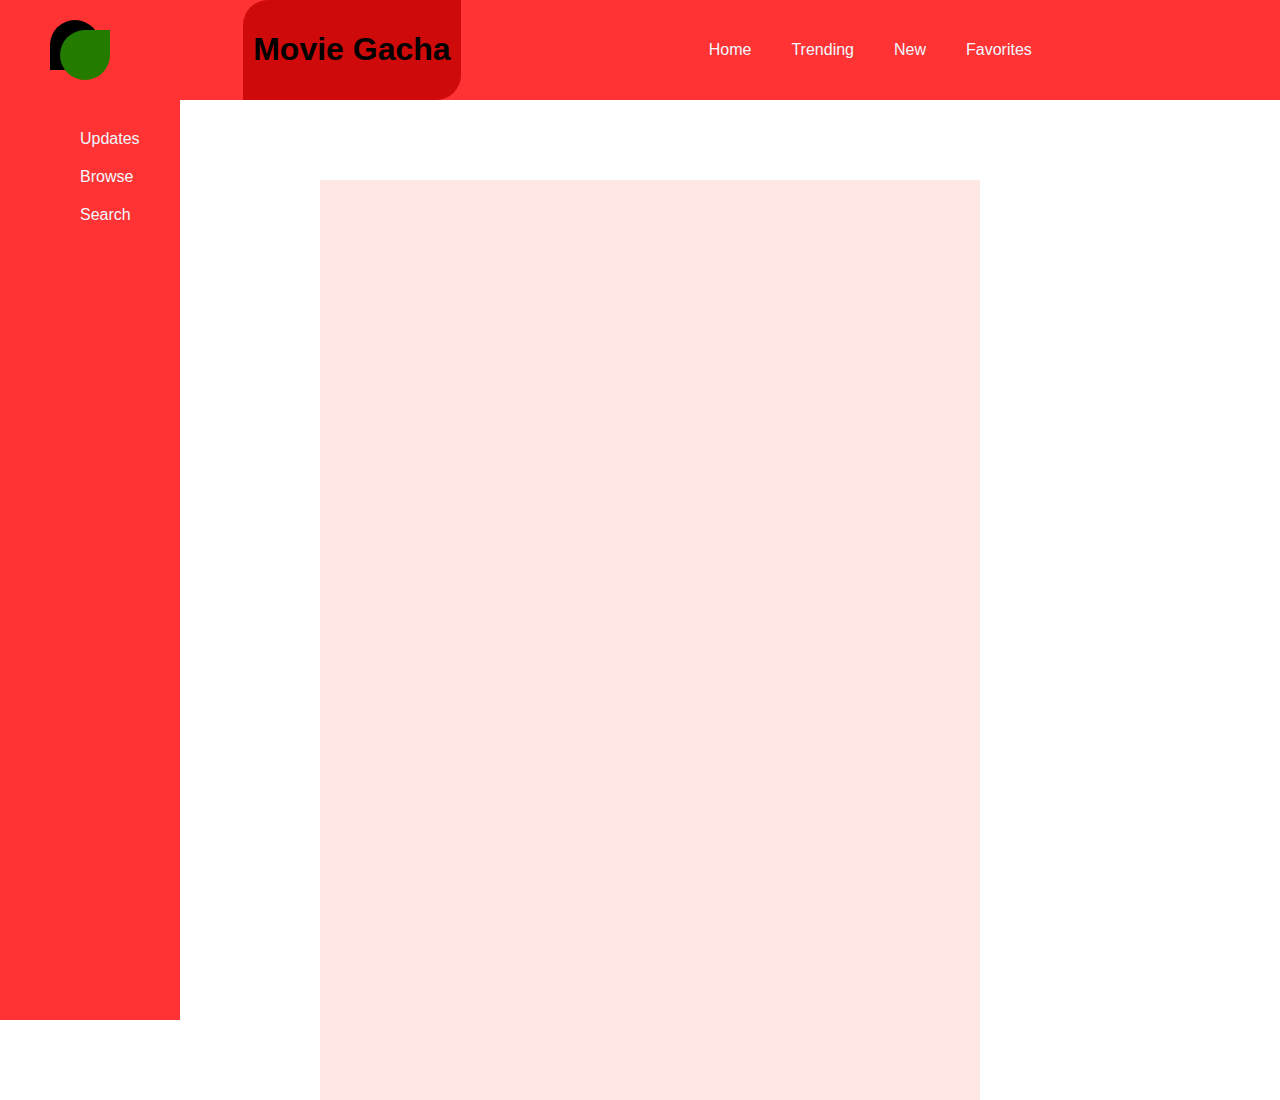
==== index.htm @ 98170d36 "New" ====
<!DOCTYPE html>
<html lang="en">
<head>
    <meta charset="UTF-8">
    <meta http-equiv="X-UA-Compatible" content="IE=edge">
    <meta name="viewport" content="width=device-width, initial-scale=1.0">
    <title>Home</title>
    <link rel="stylesheet" href="index.css">

</head>
<body>

    <div class="logo"></div>
    <div class="logo2"></div>

    <header>
        <div class="logo-name">
            <h1>Movie Gacha</h1>
        </div>
        <div class="navbar">
            <ul class="navitems">
                <li class="nitem"><a href="#">Home</a></li>
                <li class="nitem"><a href="#">Trending</a></li>
                <li class="nitem"><a href="#">New</a></li>
                <li class="nitem"><a href="#">Favorites</a></li>
            </ul>
        </div>
    </header>
    <div class="sideunit">
        <div class="sidebar">
            <div class="sideitems">
                <ul class="sidelist">
                    <li class="sidechoice"><a href="#">Updates</a></li>
                    <li class="sidechoice"><a href="#">Browse</a></li>
                    <li class="sidechoice"><a href="#">Search</a></li>
                </ul>
            </div>
        </div>
    </div>


    <div class="container">

    </div>


    <footer>

    </footer>

</body>
<script src="index.js"></script>
</html>
---- index.css ----
body{
    margin : 0px;
    padding : 0px;
    font-family:-apple-system, BlinkMacSystemFont, 'Segoe UI', Roboto, Oxygen, Ubuntu, Cantarell, 'Open Sans', 'Helvetica Neue', sans-serif;
}

/* Logo */

.logo{
    position:fixed;
    z-index: 1;
    padding:25px;
    background-color: black;
    left: 50px;
    top:20px;
    border-bottom-right-radius: 25px;
    border-top-left-radius: 25px;
    border-top-right-radius: 25px;
}
.logo2{
    position:fixed;
    z-index: 2;
    padding:25px;
    background-color: rgb(35, 124, 0);
    left: 60px;
    top:30px;
    border-bottom-right-radius: 25px;
    border-top-left-radius: 25px;
    border-bottom-left-radius: 25px;
}

/* Header */

header{
    display: flex;
    position:fixed;
    width: 100%;
    background-color: rgb(255, 51, 51);
    justify-content: space-evenly;
}

.logo-name{
    padding: 10px;
    margin-left: 30px;
    background-color: rgb(206, 10, 10);
    border-bottom-right-radius: 25px;
    border-top-left-radius: 25px;
}

.navitems{
    display: flex;
    padding: 15px;
}

.navbar{
    justify-content: space-evenly;
}

.nitem{
    list-style: none;
    padding: 10px;
}

.nitem :hover{
    background-color: rgb(206, 10, 10);
}

a{
    text-decoration: none;
    padding:10px;
    color:aliceblue;
}

/* Sidebar */

.sideunit{
    position: fixed;
    display: flex;
    top:100px;
    height:100%;
}

.sidebar{
    padding:10px;
    height:100%;
    background-color: rgb(255, 51, 51);
}

.sideitems{
    padding:10px;
}

.sidelist{
    list-style: none;
    margin:0px;
}

.sidechoice{
    padding: 10px;
}

.sidechoice :hover{
    background-color: rgb(206, 10, 10);
}

/* Container */

.container{
    position:absolute;
    z-index: -2;
    left: 25%;
    top: 20%;
    background-color: rgb(255, 231, 227);
    padding:10px;
    height:100%;
    width:50%;
}
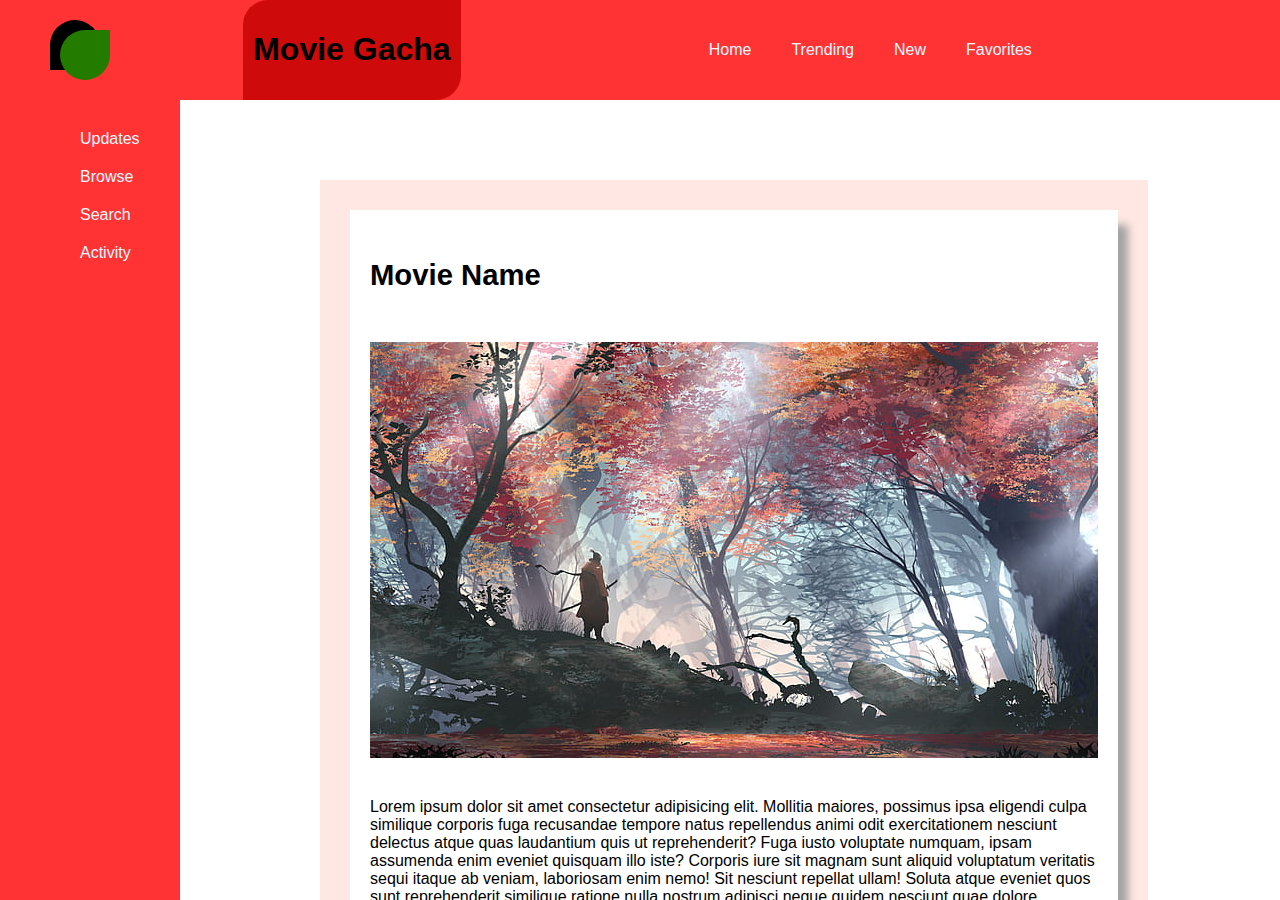
==== commit 3e143048: "New" ====
--- a/index.htm
+++ b/index.htm
@@ -9,6 +9,8 @@
 
 </head>
 <body>
+
+<!-- Header And Navigation  -->
 
     <div class="logo"></div>
     <div class="logo2"></div>
@@ -26,6 +28,9 @@
             </ul>
         </div>
     </header>
+
+<!-- SideBar  -->
+
     <div class="sideunit">
         <div class="sidebar">
             <div class="sideitems">
@@ -33,13 +38,68 @@
                     <li class="sidechoice"><a href="#">Updates</a></li>
                     <li class="sidechoice"><a href="#">Browse</a></li>
                     <li class="sidechoice"><a href="#">Search</a></li>
+                    <li class="sidechoice"><a href="#">Activity</a></li>
                 </ul>
             </div>
         </div>
     </div>
 
+<!-- Card Container  -->
 
     <div class="container">
+
+        <!-- Cards  -->
+
+        <div class="cardholder">
+
+            <div class="cardtitle">
+                <h3>Movie Name</h3>
+            </div>
+
+            <div class="cardimage">
+                    <img src="picture.jpg" alt="Movie Image" srcset="">
+            </div>
+
+            <div class="cardDescription">
+                <p>Lorem ipsum dolor sit amet consectetur adipisicing elit. Mollitia maiores, possimus ipsa eligendi culpa similique corporis fuga recusandae tempore natus repellendus animi odit exercitationem nesciunt delectus atque quas laudantium quis ut reprehenderit? Fuga iusto voluptate numquam, ipsam assumenda enim eveniet quisquam illo iste? Corporis iure sit magnam sunt aliquid voluptatum veritatis sequi itaque ab veniam, laboriosam enim nemo! Sit nesciunt repellat ullam! Soluta atque eveniet quos sunt reprehenderit similique ratione nulla nostrum adipisci neque quidem nesciunt quae dolore tempora laboriosam, alias eaque, enim pariatur doloremque a, sint maiores asperiores est. Sequi expedita perspiciatis nisi totam dolorum at culpa ipsa dolores.</p>
+            </div>
+
+            <ul class="interactable">
+                <li class="intercom"><a href="#" class="cardlink">Upvote</a></li>
+                <li class="intercom"><a href="#" class="cardlink">Downvote</a></li>
+                <li class="intercom"><a href="#" class="cardlink">Discuss</a></li>
+                <li class="intercom"><a href="#" class="cardlink">Add to Watchlist</a></li>
+            </ul>
+
+        </div>
+
+        <!-- End Card  -->
+                <!-- Cards  -->
+
+                <div class="cardholder">
+
+                    <div class="cardtitle">
+                        <h3>Movie Name</h3>
+                    </div>
+        
+                    <div class="cardimage">
+                            <img src="picture.jpg" alt="Movie Image" srcset="">
+                    </div>
+        
+                    <div class="cardDescription">
+                        <p>Lorem ipsum dolor sit amet consectetur adipisicing elit. Mollitia maiores, possimus ipsa eligendi culpa similique corporis fuga recusandae tempore natus repellendus animi odit exercitationem nesciunt delectus atque quas laudantium quis ut reprehenderit? Fuga iusto voluptate numquam, ipsam assumenda enim eveniet quisquam illo iste? Corporis iure sit magnam sunt aliquid voluptatum veritatis sequi itaque ab veniam, laboriosam enim nemo! Sit nesciunt repellat ullam! Soluta atque eveniet quos sunt reprehenderit similique ratione nulla nostrum adipisci neque quidem nesciunt quae dolore tempora laboriosam, alias eaque, enim pariatur doloremque a, sint maiores asperiores est. Sequi expedita perspiciatis nisi totam dolorum at culpa ipsa dolores.</p>
+                    </div>
+        
+                    <ul class="interactable">
+                        <li class="intercom">Upvote</li>
+                        <li class="intercom">Downvote</li>
+                        <li class="intercom">Discuss</li>
+                        <li class="intercom">Add to Watchlist</li>
+                    </ul>
+        
+                </div>
+        
+                <!-- End Card  -->
 
     </div>
 
--- a/index.css
+++ b/index.css
@@ -101,19 +101,69 @@
 
 .sidechoice :hover{
     background-color: rgb(206, 10, 10);
+    transition-duration: .5s;
 }
 
 /* Container */
 
 .container{
-    position:absolute;
+    position:fixed;
     z-index: -2;
     left: 25%;
     top: 20%;
     background-color: rgb(255, 231, 227);
-    padding:10px;
+    padding:30px;
     height:100%;
-    width:50%;
+    width:60%;
+
+    overflow:auto;
 }
 
+/* Cards */
 
+.cardholder{
+    position: relative;
+    padding:10px;
+    box-shadow: 10px 15px 8px rgb(163, 163, 163);
+    background-color: #fff;
+    margin-bottom: 20px;
+}
+
+.cardtitle{
+    font-size: 25px;
+    padding:10px;
+}
+
+.cardimage{
+    padding:10px;
+}
+
+img{
+    width:100%;
+    height:auto;
+    object-fit: contain;
+}
+
+.cardDescription{
+    padding:10px;
+}
+
+.interactable{
+    display: flex;
+}
+
+.intercom{
+    list-style: none;
+    padding:10px;
+}
+
+.intercom :hover{
+    background-color: grey;
+    border-radius: 10px;
+    transition-duration:  .5s;
+}
+
+.cardlink{
+    text-decoration: none;
+    color:rgb(0, 0, 0);
+}
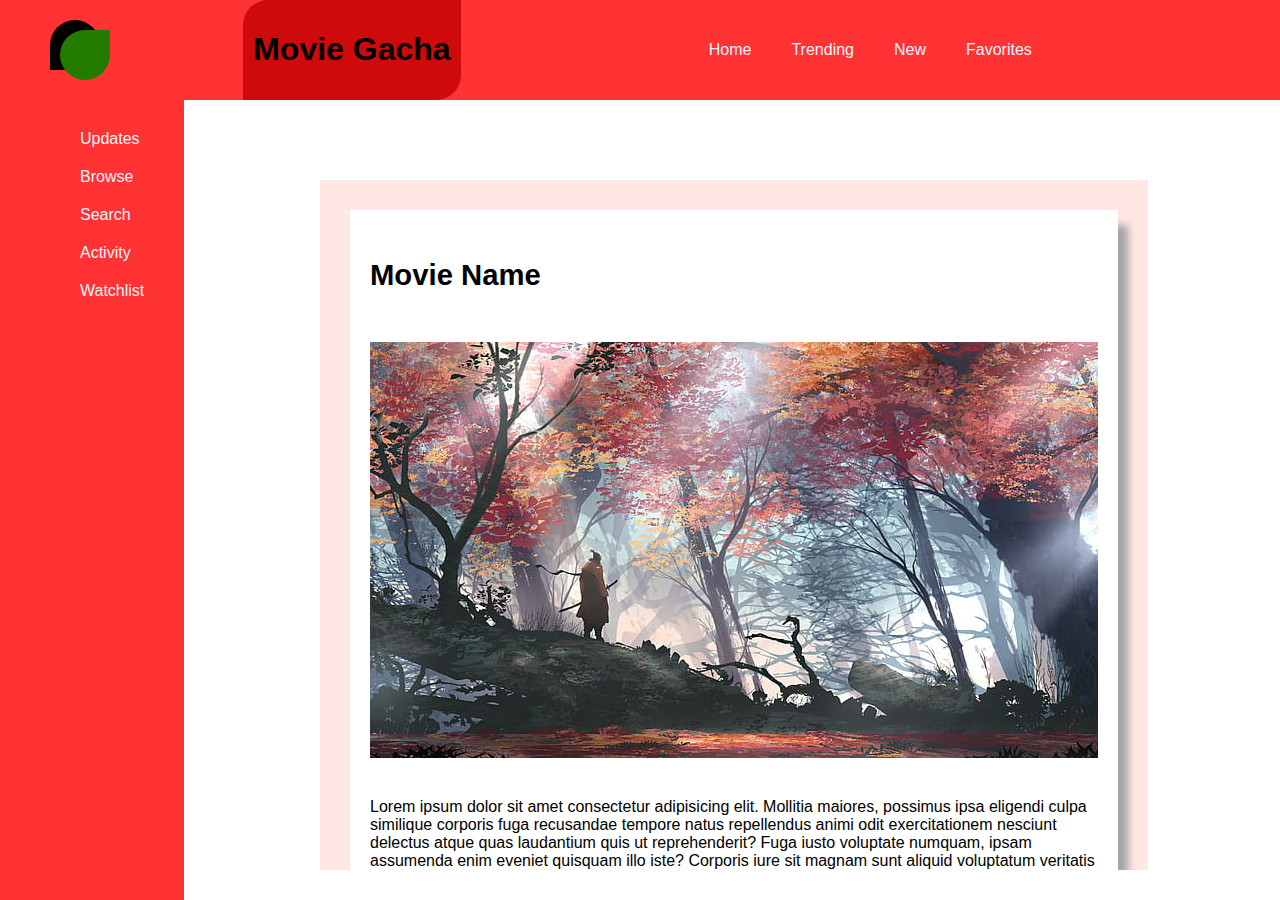
==== commit 937e961c: "small changes" ====
--- a/index.htm
+++ b/index.htm
@@ -39,6 +39,7 @@
                     <li class="sidechoice"><a href="#">Browse</a></li>
                     <li class="sidechoice"><a href="#">Search</a></li>
                     <li class="sidechoice"><a href="#">Activity</a></li>
+                    <li class="sidechoice"><a href="#">Watchlist</a></li>
                 </ul>
             </div>
         </div>
--- a/index.css
+++ b/index.css
@@ -113,7 +113,7 @@
     top: 20%;
     background-color: rgb(255, 231, 227);
     padding:30px;
-    height:100%;
+    height:70%;
     width:60%;
 
     overflow:auto;
